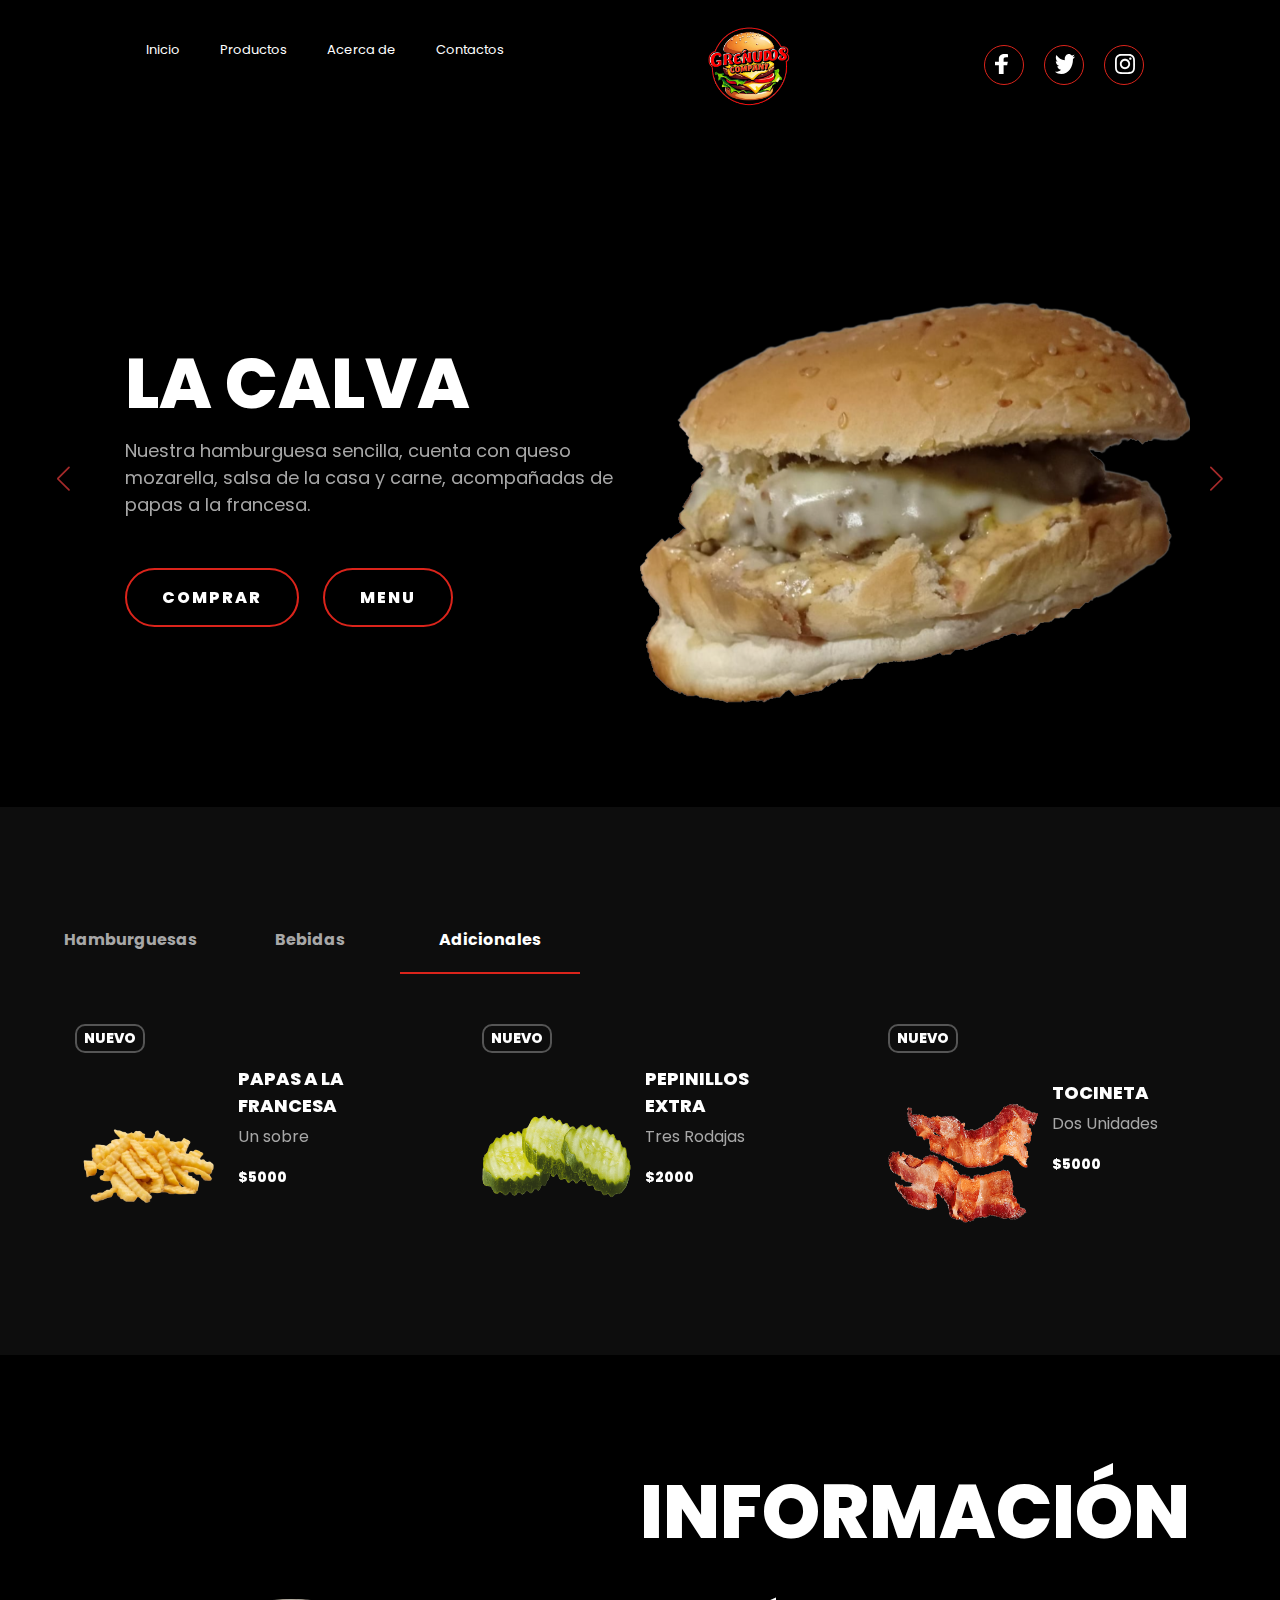
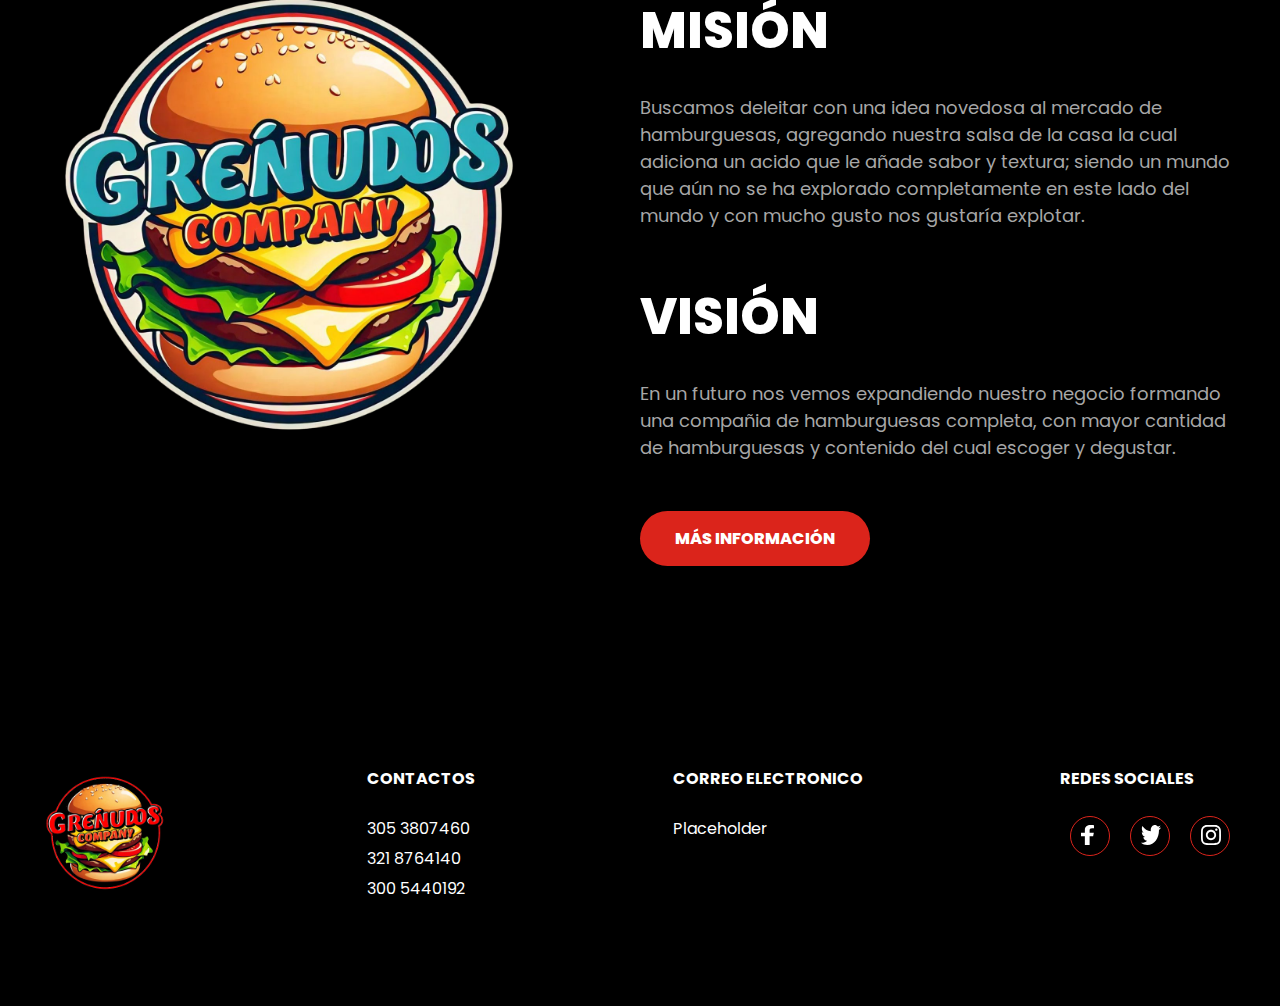
==== index.html @ 4f3cebbe "Add files via upload" ====
<!DOCTYPE html>
<html lang="en">

<head>
    <meta charset="UTF-8">
    <meta http-equiv="X-UA-Compatible" content="IE=edge">
    <meta name="viewport" content="width=device-width, initial-scale=1.0">
    <title>Document</title>
    <link rel="stylesheet" href="https://cdn.jsdelivr.net/npm/swiper/swiper-bundle.min.css" />
    <link rel="stylesheet" href="style.css">
</head>

<body>

    <header>

        <div class="menu container">

            <img class="logo-1" src="images/logocolorinv.png" alt="">
            <input type="checkbox" id="menu" />
            <label for="menu">
                <img src="images/menu.png" class="menu-icono" alt="">
            </label>
            <nav class="navbar">
                <div class="menu-1">
                    <ul>
                        <li><a href="#">Inicio</a></li>
                        <li><a href="#Pr">Productos</a></li>
                        <li><a href="#If">Acerca de</a></li>
                        <li><a href="#Cs">Contactos</a></li>
                    </ul>
                </div>
                <img class="logo-2" src="images/logocolorinv.png" alt="">

                <div class="menu-2">

                    <div class="socials">
                        <a href="#">
                            <div class="social">
                                <img src="images/s1.svg" alt="">
                            </div>
                        </a>
                        <a href="#">
                            <div class="social">
                                <img src="images/s2.svg" alt="">
                            </div>
                        </a>
                        <a href="https://www.instagram.com/grenudoscompany">
                            <div class="social">
                                <img src="images/s3.svg" alt="">
                            </div>
                        </a>
                    </div>
                </div>

            </nav>
        </div>

        <div class="header-content container" id="Pr">

            <div class="swiper mySwiper-1">

                <div class="swiper-wrapper">

                    <div class="swiper-slide">

                        <div class="slider">

                            <div class="slider-txt">
                                <h1>La Calva</h1>
                                <p>Nuestra hamburguesa sencilla, cuenta con queso mozarella, salsa de la casa y carne,
                                    acompañadas de papas a la francesa.
                                </p>
                                <div class="botones">
                                    <a href="#" class="btn-1">Comprar</a>
                                    <a href="#" class="btn-1">Menu</a>
                                </div>
                            </div>
                            <div class="slider-img">
                                <img src="images/Calva.png" alt="">
                            </div>

                        </div>

                    </div>
                    <div class="swiper-slide">

                        <div class="slider">

                            <div class="slider-txt">
                                <h1>La Mullet</h1>
                                <p>Nuestra hamburguesa cuenta con queso mozarella, salsa de la casa, carne, papa ripio y
                                    cebolla caramelizada, acompañada de papas a la francesa.
                                </p>
                                <div class="botones">
                                    <a href="#" class="btn-1">Comprar</a>
                                    <a href="#" class="btn-1">Menu</a>
                                </div>
                            </div>
                            <div class="slider-img">
                                <img src="images/Mullet.png" alt="">
                            </div>

                        </div>

                    </div>
                    <div class="swiper-slide">

                        <div class="slider">

                            <div class="slider-txt">
                                <h1>La Greñuda</h1>
                                <p>Nuestra mejor hamburguesa cuenta con queso mozarella, salsa de la casa, carne, papa
                                    ripio, cebolla caramelizada, tomate, tocineta y lechuga, acompañada de papas a la
                                    francesa.
                                </p>
                                <div class="botones">
                                    <a href="#" class="btn-1">Comprar</a>
                                    <a href="#" class="btn-1">Menu</a>
                                </div>
                            </div>
                            <div class="slider-img">
                                <img src="images/Grenuda.png" alt="">
                            </div>

                        </div>

                    </div>

                </div>
                <div class="swiper-button-next"></div>
                <div class="swiper-button-prev"></div>
                <div class="swiper-pagination"></div>
            </div>

        </div>

    </header>

    <main class="products">
        <div class="tabs container">

            <input type="radio" name="tabs" id="tab1" checked="checked" class="tabInput" value="1">
            <label for="tab1">Hamburguesas</label>

            <div class="tab">
                <div class="swiper mySwiper-2" id="swiper1">

                    <div class="swiper-wrapper">
                        <div class="swiper-slide">
                            <div class="product">
                                <div class="product-img">
                                    <h4>Nuevo</h4>
                                    <img src="images/Calva.png" alt="">
                                </div>
                                <div class="product-txt">
                                    <h4>La Calva</h4>
                                    <p>Hechas con Amor</p>
                                    <span class="price">$11.000</span>
                                </div>
                            </div>
                        </div>
                        <div class="swiper-slide">
                            <div class="product">
                                <div class="product-img">
                                    <h4>Nuevo</h4>
                                    <img src="images/Mullet.png" alt="">
                                </div>
                                <div class="product-txt">
                                    <h4>La Mullet</h4>
                                    <p>Hechas con Amor</p>
                                    <span class="price">$15.000</span>
                                </div>
                            </div>
                        </div>
                        <div class="swiper-slide">
                            <div class="product">
                                <div class="product-img">
                                    <h4>Nuevo</h4>
                                    <img src="images/Grenuda.png" alt="">
                                </div>
                                <div class="product-txt">
                                    <h4>La Greñuda</h4>
                                    <p>Hechas con Amor</p>
                                    <span class="price">$19.000</span>
                                </div>
                            </div>
                        </div>


                    </div>

                    <div class="swiper-button-next"></div>
                    <div class="swiper-button-prev"></div>

                </div>
            </div>

            <input type="radio" name="tabs" id="tab2" checked="checked" class="tabInput" value="2">
            <label for="tab2">Bebidas</label>

            <div class="tab">
                <div class="swiper mySwiper-2" id="swiper2">

                    <div class="swiper-wrapper">
                        <div class="swiper-slide">
                            <div class="product">
                                <div class="product-img">
                                    <h4>Nuevo</h4>
                                    <img src="images/Agua.png" alt="">
                                </div>
                                <div class="product-txt">
                                    <h4>Agua</h4>
                                    <p>1000ml</p>
                                    <span class="price">$2000</span>
                                </div>
                            </div>
                        </div>
                        <div class="swiper-slide">
                            <div class="product">
                                <div class="product-img">
                                    <h4>Nuevo</h4>
                                    <img src="images/coca.png" alt="">
                                </div>
                                <div class="product-txt">
                                    <h4>CocaCola</h4>
                                    <p>Personal</p>
                                    <span class="price">$4000</span>
                                </div>
                            </div>
                        </div>
                        <div class="swiper-slide">
                            <div class="product">
                                <div class="product-img">
                                    <h4>Nuevo</h4>
                                    <img src="images/manzana.png" alt="">
                                </div>
                                <div class="product-txt">
                                    <h4>Postobon Manzana</h4>
                                    <p>Personal</p>
                                    <span class="price">$3500</span>
                                </div>
                            </div>
                        </div>


                    </div>

                    <div class="swiper-button-next"></div>
                    <div class="swiper-button-prev"></div>

                </div>
            </div>

            <input type="radio" name="tabs" id="tab3" checked="checked" class="tabInput" value="3">
            <label for="tab3">Adicionales</label>

            <div class="tab">
                <div class="swiper mySwiper-2" id="swiper3">

                    <div class="swiper-wrapper">
                        <div class="swiper-slide">
                            <div class="product">
                                <div class="product-img">
                                    <h4>Nuevo</h4>
                                    <img src="images/Papas.png" alt="">
                                </div>
                                <div class="product-txt">
                                    <h4>Papas a la Francesa</h4>
                                    <p>Un sobre</p>
                                    <span class="price">$5000</span>
                                </div>
                            </div>
                        </div>
                        <div class="swiper-slide">
                            <div class="product">
                                <div class="product-img">
                                    <h4>Nuevo</h4>
                                    <img src="images/pepinillo.png" alt="">
                                </div>
                                <div class="product-txt">
                                    <h4>Pepinillos Extra</h4>
                                    <p>Tres Rodajas</p>
                                    <span class="price">$2000</span>
                                </div>
                            </div>
                        </div>
                        <div class="swiper-slide">
                            <div class="product">
                                <div class="product-img">
                                    <h4>Nuevo</h4>
                                    <img src="images/bacon.png" alt="">
                                </div>
                                <div class="product-txt">
                                    <h4>Tocineta</h4>
                                    <p>Dos Unidades</p>
                                    <span class="price">$5000</span>
                                </div>
                            </div>
                        </div>


                    </div>

                    <div class="swiper-button-next"></div>
                    <div class="swiper-button-prev"></div>

                </div>
            </div>


        </div>
    </main>

    <section class="info container" id="If">
        <div class="info-img">
            <img src="images/logocolor.png" alt="">
        </div>

        <div class="info-txt">
            <h2>Información</h2>
            <h3>Misión</h3>
            <p>Buscamos deleitar con una idea novedosa al mercado de hamburguesas, agregando nuestra salsa de la casa la
                cual adiciona un acido que le añade sabor y textura; siendo un mundo que aún no se ha explorado
                completamente en este lado del mundo y con mucho gusto nos gustaría explotar.
            </p>
            <h3>Visión</h3>
            <p>En un futuro nos vemos expandiendo nuestro negocio formando una compañia de hamburguesas completa, con
                mayor cantidad de hamburguesas y contenido del cual escoger y degustar.
            </p>
            <a class="btn-2" href="#">Más Información</a>
        </div>
    </section>

    <footer class="footer container" id="Cs">
        <img src="images/logocolorinv.png" alt="" class="logo-3">
        <div class="links">
            <h4>Contactos</h4>
            <ul>
                <li><a href="#">305 3807460</a></li>
                <li><a href="#">321 8764140</a></li>
                <li><a href="#">300 5440192</a></li>
            </ul>
        </div>
        <div class="links">
            <h4>Correo Electronico</h4>
            <ul>
                <li><a href="#">Placeholder</a></li>
            </ul>
        </div>
        <div class="links">
            <h4>Redes Sociales</h4>
            <div class="socials">
                <a href="#">
                    <div class="social">
                        <img src="images/s1.svg" alt="">
                    </div>
                </a>
                <a href="#">
                    <div class="social">
                        <img src="images/s2.svg" alt="">
                    </div>
                </a>
                <a href="https://www.instagram.com/grenudoscompany">
                    <div class="social">
                        <img src="images/s3.svg" alt="">
                    </div>
                </a>
            </div>
        </div>
    </footer>

    <script src="https://cdn.jsdelivr.net/npm/swiper/swiper-bundle.min.js"></script>
    <script src="script.js"></script>
</body>

</html>
---- style.css ----
@import url('https://fonts.googleapis.com/css2?family=Poppins:ital,wght@0,100;0,200;0,300;0,400;0,500;0,600;0,700;0,800;0,900;1,100;1,200;1,300;1,400;1,500;1,600;1,700;1,800;1,900&display=swap');

*{
    margin: 0;
    padding: 0;
    box-sizing: border-box;
    text-decoration: none;
    list-style: none;
}

body{
    background-color: rgb(0, 0, 0);
    font-family: 'Poppins', sans-serif;
}

.container {
    max-width: 1200px;
    margin: 0 auto;
}

.swiper-button-prev::after{
    font-size: 25px;
}
.swiper-button-next::after{
    font-size: 25px;
}
.swiper-button-next{
    color: brown;
    transition: 0.4s;
}
.swiper-button-prev{
    color: brown;
    transition: 0.4s;
}
.swiper-button-next:hover{
    color: #ffffff;
    transition: 0.4s; 
}
.swiper-button-prev:hover{
    color: #ffffff;
    transition: 0.4s;
}
.swiper-pagination-bullet {
    background-color: aliceblue;
    opacity: 1;
}
.swiper-pagination-bullet-active {
    background-color: blueviolet;
}

.menu {
    position: absolute;
    top: 20px;
    left: 0;
    right: 0;
    display: flex;
    justify-content: center;
    z-index: 1000;
}

.navbar {
    display: flex;
}
.menu-1{
    margin-right: 180px;
}
.menu-2 {
    margin-left: 180px;
    display: flex;
    align-items: center;
}
.logo-1 {
    width: 0;
}
.logo-2 {
    width: 90px;
    height: 90px;
}
.logo-3 {
    width: 130px;
    height: 130px;
}
.socials {
    display: flex;
}
.social {
    margin: 0 10px;
    height: 40px;
    width: 40px;
    border: 1px solid #DB241B;
    border-radius: 50%;
    transition: 0.4s;
}
.social:hover {
    background-color: #DB241B;
    transition: 0.4s;
}
.social img {
    margin: 8px 0 0 10px;
}
.menu .navbar ul li {
    position: relative;
    float: left;
}
.menu .navbar ul li a {
    font-size: 13px;
    padding: 20px;
    color: #ffffff;
    display: block;
    transition: 0.4s;
}
.menu .navbar ul li a:hover {
    color: #DB241B;
    transition: 0.4s;
}

#menu {
    display: none;
}

.menu-icono {
    width: 25px;
}
.menu label {
    cursor: pointer;
    display: none;
}

.header-content {
    margin-top: 200px;
    padding-bottom: 50px;
}

.slider {
    display: flex;
    align-items: center;
}

.slider-txt {
    margin-left: 85px;
    width: 50%;
}
.slider-txt h1 {
    font-size: 70px;
    color: #ffffff;
    text-transform: uppercase;
    font-weight: 800;
}

.slider-txt p {
    font-size: 18px;
    color: #A7A7A7;
}

.botones {
    margin-top: 50px;
}

.btn-1 {
    display: inline-block;
    padding: 15px 35px;
    border: 2px solid #DB241B;
    color: #ffffff;
    font-weight: 800;
    letter-spacing: 2px;
    text-transform: uppercase;
    margin-right: 20px;
    border-radius: 50px;
    transition: 0.4s;
}

.btn-1:hover {
    transition: 0.4s;
    background-color: #DB241B; 
}

.slider-img {
    width: 50%;
}

.slider-img img {
    margin-right: 225px;
    width: 550px;
}

.products {
    background-color: #0d0d0d;
}

.tabs {
    display: flex;
    flex-wrap: wrap;
    padding: 100px 0px;
}

.tabs label {
    width: 15%;
    order: 1;
    display: block;
    padding: 20px 0;
    text-align: center;
    cursor: pointer;
    color: #A7A7A7;
    font-weight: 700;
    transition: background ease 0.2s;
}

.tabs .tab {
    order: 99;
    flex-grow: 1;
    width: 100%;
    display: none;
    padding-top: 25px;
}

.tabs input[type="radio"] {
    display: none;
}

.tabs input[type="radio"]:hover + label{
    transition: 0.3s;
    border-bottom: 2px solid #ffffff;
}
.tabs input[type="radio"]:checked + label {
    border-bottom: 2px solid #DB241B;
    color: #ffffff;
    transition: 0.3s;
} 
.tabs input[type="radio"]:checked + label + .tab {
    display: block;
}

.product {
    display: flex;
    align-items: center;
    padding: 25px;
    margin: 0 10px;
}
.product-img {
    width: 50%;
    text-align: left;
}
.product-img h4 {
    display: inline-block;
    padding: 5px 7px;
    line-height: 15px;
    color: white;
    font-size: 14px;
    text-transform: uppercase;
    font-weight: 800;
    border: 2px solid #555555;
    border-radius: 10px;
    margin-bottom: 50px;
}
.product-img img {
    width: 150px;
    height: 120px;
}

.product-txt {
    width: 50%;
    margin-left: 10px;
    text-align: left;
}

.product-txt h4 {
    color: #ffffff;
    font-size: 18px;
    text-transform: uppercase;
    font-weight: 800;
    margin-bottom: 5px;
}

.product-txt p {
    color: #A7A7A7;
    font-size: 16px;
    margin-bottom: 15px;
}

.product-txt span {
    color: #ffffff;
    font-size: 14px;
    font-weight: 800;
}

.info {
    padding: 100px 0px;
    display: flex;
    align-items: center;
}
.info-img {
    width: 50%;
}
.info-img img {
    width: 500px;
    height: 500px;
}
.info-txt {
    width: 50%;
}

.info-txt h2 {
    font-size: 75px;
    color: #ffffff;
    font-weight: 800;
    text-transform: uppercase;
    margin-bottom: 25px;
}
.info-txt h3 {
    font-size: 50px;
    color: #ffffff;
    font-weight: 800;
    text-transform: uppercase;
    margin-bottom: 25px;
}
.info-txt p {
    font-size: 18px;
    color: #A7A7A7;
    margin-bottom: 50px;
}

.btn-2 {
    display: inline-block;
    padding: 15px 35px;
    background-color: #DB241B;
    color: #ffffff;
    font-weight: 800;
    text-transform: uppercase;
    border-radius: 50px;
    transition: 0.4s;
}
.btn-2:hover {
    background-color: #ab1c15;
    transition: 0.4s;
}

.txt {
    color: #ffffff;
}
.txt h4 {
    font-size: 18px;
    color: #A7A7A7;
    margin-bottom: 30px;
}
.txt p {
    font-size: 18px;
    text-transform: uppercase;
    font-weight: 600;
    margin-bottom: 15px;
}

.footer {
    padding: 100px 0px;
    display: flex;
    justify-content: space-between;
}

.links h4 {
    color: #ffffff;
    text-transform: uppercase;
    margin-bottom: 25px;
}
.links ul li a {
    color: #ffffff;
    font-size: 16px;
    margin-bottom: 5px;
    display: inline-block;
    transition: 0.4s;
}
.links ul li a:hover {
    color: #DB241B;
    transition: 0.4s;
    cursor: help;
}

@media(max-width: 991px) {
    .menu {
        padding: 20px;
        justify-content: space-between;
    }

    .menu-2 {
        display: none;
    }

    .logo-1 {
        width: 100px;
    }

    .logo-2 {
        width: 0;
    }

    .menu label {
        display: initial;
    }

    .menu .navbar {
        position: absolute;
        top: 100%;
        left: 0;
        right: 0;
        background-color: #181818;
        display: none;
    }

    .menu .navbar ul li {
        width: 100%;
    }

    #menu:checked ~ .navbar {
        display: initial;
    }

    .header-content {
        padding: 30px;
        margin-top: 100px;
    }

    .slider {
        flex-direction: column;
    }
    .slider-txt {
        margin-left: 0;
        width: 100%;
        text-align: center;
        margin-bottom: 50px;
    }
    .slider-txt h1 {
        font-size: 50px;
    }
    .slider-txt p {
        font-size: 16px;
    }

    .btn-1 {
        padding: 10px 25px;
        font-size: 14px;
    }

    .slider-img {
        width: 100%;
        text-align: center;
    }
    .slider-img img {
        margin-right: 0px;
        width: 300px;
    }

    .swiper-horizontal > .swiper-pagination-bullets,
    .swiper-pagination-bullets,.swiper-pagination-horizontal,
    .swiper-pagination-custom,
    .swiper-pagination-fraction {
        bottom: -7px;
    }

    .tabs {
        padding: 50px 30px;
    }
    .tabs label {
        width: 33%;
    }

    .info {
        padding: 30px;
        flex-direction: column;
    }
    .info-img {
        width: 100%;
        text-align: center;
    }
    .info-img img {
        width: 400px;
        height: 400px;
        margin-bottom: 25px;
    }
    .info-txt {
        width: 100%;
        text-align: center;
    }
    .info-txt h2 {
        font-size: 50px;
    }
    .info-txt p {
        font-size: 16px;
    }
    .btn-1 {
        font-size: 16px;
    }
    .horario {
        padding: 30px;
        text-align: center;
    }
    .horario-info h2 {
        font-size: 50px;
        margin-bottom: 15px;
    }
    .horario-txt {
        flex-direction: column;
    }
    .socials {
        justify-content: center;
    }
    .social img {
        margin: 8px 0 0 0;
    }
    .footer {
        padding: 30px;
        flex-direction: column;
        text-align: center;
    }
    .links h4 {
        margin: 25px 0px 10px 0px;
    }
}
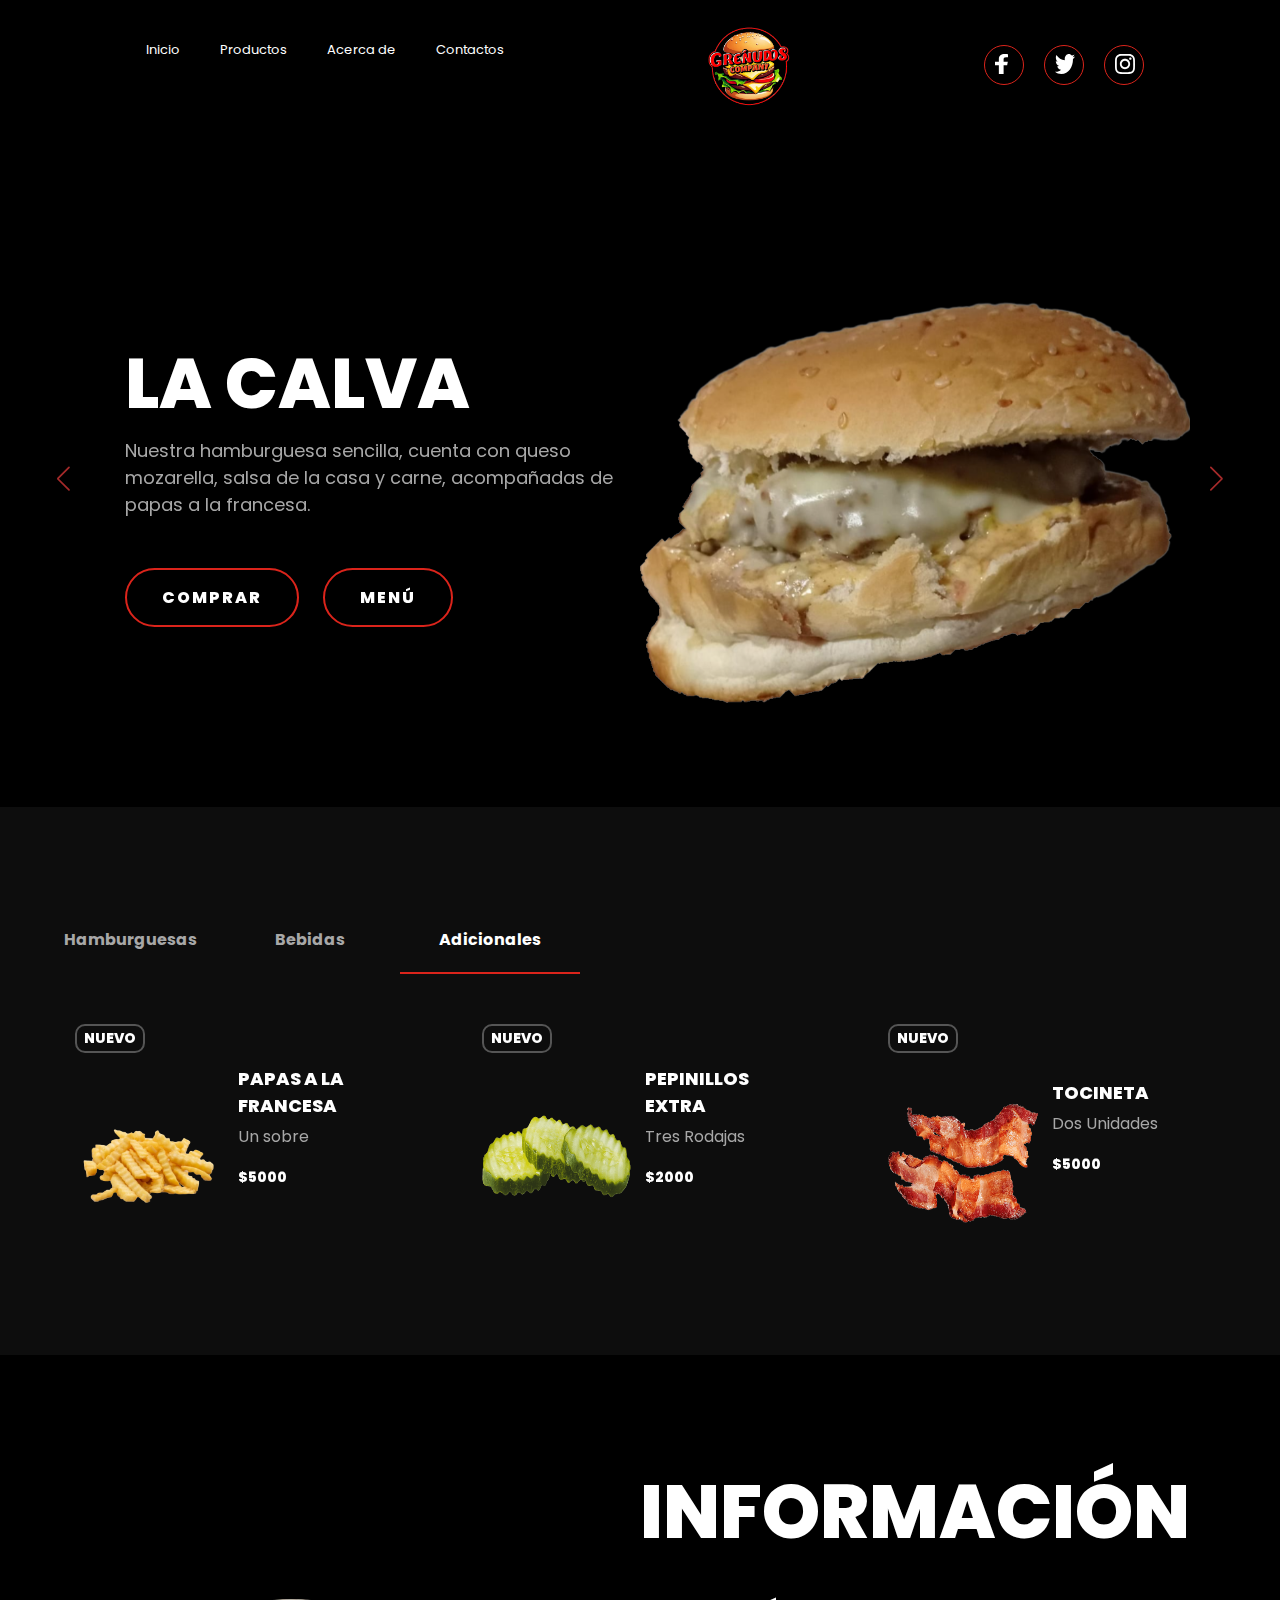
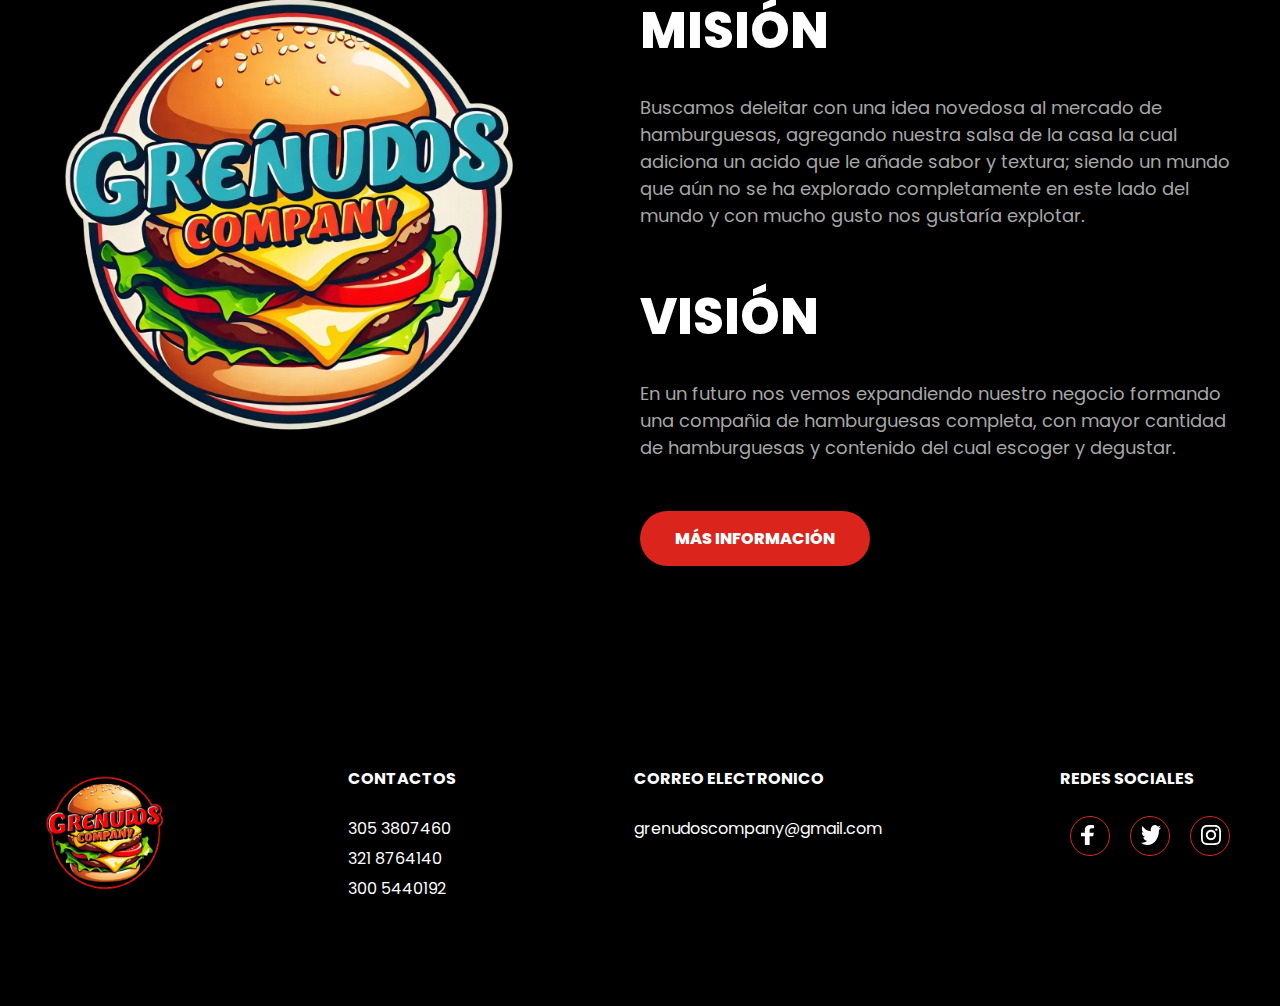
==== commit 9e2ac089: "Add files via upload" ====
--- a/index.html
+++ b/index.html
@@ -5,7 +5,8 @@
     <meta charset="UTF-8">
     <meta http-equiv="X-UA-Compatible" content="IE=edge">
     <meta name="viewport" content="width=device-width, initial-scale=1.0">
-    <title>Document</title>
+    <title>GrenudosCompany</title>
+    <link rel="icon" href="images/logocolorinv.png">
     <link rel="stylesheet" href="https://cdn.jsdelivr.net/npm/swiper/swiper-bundle.min.css" />
     <link rel="stylesheet" href="style.css">
 </head>
@@ -24,9 +25,9 @@
             <nav class="navbar">
                 <div class="menu-1">
                     <ul>
-                        <li><a href="#">Inicio</a></li>
-                        <li><a href="#Pr">Productos</a></li>
-                        <li><a href="#If">Acerca de</a></li>
+                        <li><a href="index.html">Inicio</a></li>
+                        <li><a href="menu.html">Productos</a></li>
+                        <li><a href="Info.html">Acerca de</a></li>
                         <li><a href="#Cs">Contactos</a></li>
                     </ul>
                 </div>
@@ -73,7 +74,7 @@
                                 </p>
                                 <div class="botones">
                                     <a href="#" class="btn-1">Comprar</a>
-                                    <a href="#" class="btn-1">Menu</a>
+                                    <a href="menu.html" class="btn-1">Menú</a>
                                 </div>
                             </div>
                             <div class="slider-img">
@@ -94,7 +95,7 @@
                                 </p>
                                 <div class="botones">
                                     <a href="#" class="btn-1">Comprar</a>
-                                    <a href="#" class="btn-1">Menu</a>
+                                    <a href="menu.html" class="btn-1">Menú</a>
                                 </div>
                             </div>
                             <div class="slider-img">
@@ -116,7 +117,7 @@
                                 </p>
                                 <div class="botones">
                                     <a href="#" class="btn-1">Comprar</a>
-                                    <a href="#" class="btn-1">Menu</a>
+                                    <a href="menu.html" class="btn-1">Menú</a>
                                 </div>
                             </div>
                             <div class="slider-img">
@@ -328,7 +329,7 @@
             <p>En un futuro nos vemos expandiendo nuestro negocio formando una compañia de hamburguesas completa, con
                 mayor cantidad de hamburguesas y contenido del cual escoger y degustar.
             </p>
-            <a class="btn-2" href="#">Más Información</a>
+            <a class="btn-2" href="Info.html">Más Información</a>
         </div>
     </section>
 
@@ -337,15 +338,17 @@
         <div class="links">
             <h4>Contactos</h4>
             <ul>
-                <li><a href="#">305 3807460</a></li>
-                <li><a href="#">321 8764140</a></li>
-                <li><a href="#">300 5440192</a></li>
+                <li><a href="tel: 3053807460">305 3807460</a></li>
+                <li><a href="tel: 3218764140">321 8764140</a></li>
+                <li><a href="tel: 3005440192">300 5440192</a></li>
             </ul>
         </div>
         <div class="links">
             <h4>Correo Electronico</h4>
             <ul>
-                <li><a href="#">Placeholder</a></li>
+                <li><a
+                        href="https://mail.google.com/mail/u/0/#inbox?compose=DmwnWrRtsnbTwWrJvcHcDrRtMFLhbsXgFGNfHZnBZrWFlwNfjgTfHNSbJBhWFZjTlqJhCWfdlkjV">grenudoscompany@gmail.com</a>
+                </li>
             </ul>
         </div>
         <div class="links">
--- a/style.css
+++ b/style.css
@@ -1,6 +1,6 @@
 @import url('https://fonts.googleapis.com/css2?family=Poppins:ital,wght@0,100;0,200;0,300;0,400;0,500;0,600;0,700;0,800;0,900;1,100;1,200;1,300;1,400;1,500;1,600;1,700;1,800;1,900&display=swap');
 
-*{
+* {
     margin: 0;
     padding: 0;
     box-sizing: border-box;
@@ -8,7 +8,7 @@
     list-style: none;
 }
 
-body{
+body {
     background-color: rgb(0, 0, 0);
     font-family: 'Poppins', sans-serif;
 }
@@ -18,32 +18,39 @@
     margin: 0 auto;
 }
 
-.swiper-button-prev::after{
+.swiper-button-prev::after {
     font-size: 25px;
 }
-.swiper-button-next::after{
+
+.swiper-button-next::after {
     font-size: 25px;
 }
-.swiper-button-next{
+
+.swiper-button-next {
     color: brown;
     transition: 0.4s;
 }
-.swiper-button-prev{
+
+.swiper-button-prev {
     color: brown;
     transition: 0.4s;
 }
-.swiper-button-next:hover{
-    color: #ffffff;
-    transition: 0.4s; 
-}
-.swiper-button-prev:hover{
-    color: #ffffff;
-    transition: 0.4s;
-}
+
+.swiper-button-next:hover {
+    color: #ffffff;
+    transition: 0.4s;
+}
+
+.swiper-button-prev:hover {
+    color: #ffffff;
+    transition: 0.4s;
+}
+
 .swiper-pagination-bullet {
     background-color: aliceblue;
     opacity: 1;
 }
+
 .swiper-pagination-bullet-active {
     background-color: blueviolet;
 }
@@ -61,28 +68,35 @@
 .navbar {
     display: flex;
 }
-.menu-1{
+
+.menu-1 {
     margin-right: 180px;
 }
+
 .menu-2 {
     margin-left: 180px;
     display: flex;
     align-items: center;
 }
+
 .logo-1 {
     width: 0;
 }
+
 .logo-2 {
     width: 90px;
     height: 90px;
 }
+
 .logo-3 {
     width: 130px;
     height: 130px;
 }
+
 .socials {
     display: flex;
 }
+
 .social {
     margin: 0 10px;
     height: 40px;
@@ -91,17 +105,21 @@
     border-radius: 50%;
     transition: 0.4s;
 }
+
 .social:hover {
     background-color: #DB241B;
     transition: 0.4s;
 }
+
 .social img {
     margin: 8px 0 0 10px;
 }
+
 .menu .navbar ul li {
     position: relative;
     float: left;
 }
+
 .menu .navbar ul li a {
     font-size: 13px;
     padding: 20px;
@@ -109,6 +127,7 @@
     display: block;
     transition: 0.4s;
 }
+
 .menu .navbar ul li a:hover {
     color: #DB241B;
     transition: 0.4s;
@@ -121,6 +140,7 @@
 .menu-icono {
     width: 25px;
 }
+
 .menu label {
     cursor: pointer;
     display: none;
@@ -140,6 +160,7 @@
     margin-left: 85px;
     width: 50%;
 }
+
 .slider-txt h1 {
     font-size: 70px;
     color: #ffffff;
@@ -171,7 +192,7 @@
 
 .btn-1:hover {
     transition: 0.4s;
-    background-color: #DB241B; 
+    background-color: #DB241B;
 }
 
 .slider-img {
@@ -217,16 +238,18 @@
     display: none;
 }
 
-.tabs input[type="radio"]:hover + label{
+.tabs input[type="radio"]:hover+label {
     transition: 0.3s;
     border-bottom: 2px solid #ffffff;
 }
-.tabs input[type="radio"]:checked + label {
+
+.tabs input[type="radio"]:checked+label {
     border-bottom: 2px solid #DB241B;
     color: #ffffff;
     transition: 0.3s;
-} 
-.tabs input[type="radio"]:checked + label + .tab {
+}
+
+.tabs input[type="radio"]:checked+label+.tab {
     display: block;
 }
 
@@ -236,10 +259,12 @@
     padding: 25px;
     margin: 0 10px;
 }
+
 .product-img {
     width: 50%;
     text-align: left;
 }
+
 .product-img h4 {
     display: inline-block;
     padding: 5px 7px;
@@ -252,6 +277,7 @@
     border-radius: 10px;
     margin-bottom: 50px;
 }
+
 .product-img img {
     width: 150px;
     height: 120px;
@@ -288,13 +314,16 @@
     display: flex;
     align-items: center;
 }
+
 .info-img {
     width: 50%;
 }
+
 .info-img img {
     width: 500px;
     height: 500px;
 }
+
 .info-txt {
     width: 50%;
 }
@@ -306,6 +335,7 @@
     text-transform: uppercase;
     margin-bottom: 25px;
 }
+
 .info-txt h3 {
     font-size: 50px;
     color: #ffffff;
@@ -313,6 +343,7 @@
     text-transform: uppercase;
     margin-bottom: 25px;
 }
+
 .info-txt p {
     font-size: 18px;
     color: #A7A7A7;
@@ -329,6 +360,7 @@
     border-radius: 50px;
     transition: 0.4s;
 }
+
 .btn-2:hover {
     background-color: #ab1c15;
     transition: 0.4s;
@@ -337,11 +369,13 @@
 .txt {
     color: #ffffff;
 }
+
 .txt h4 {
     font-size: 18px;
     color: #A7A7A7;
     margin-bottom: 30px;
 }
+
 .txt p {
     font-size: 18px;
     text-transform: uppercase;
@@ -360,6 +394,7 @@
     text-transform: uppercase;
     margin-bottom: 25px;
 }
+
 .links ul li a {
     color: #ffffff;
     font-size: 16px;
@@ -367,6 +402,7 @@
     display: inline-block;
     transition: 0.4s;
 }
+
 .links ul li a:hover {
     color: #DB241B;
     transition: 0.4s;
@@ -375,6 +411,7 @@
 
 @media(max-width: 991px) {
     .menu {
+        margin-top: -20px;
         padding: 20px;
         justify-content: space-between;
     }
@@ -389,6 +426,10 @@
 
     .logo-2 {
         width: 0;
+    }
+
+    .logo-3 {
+        margin: 0 auto;
     }
 
     .menu label {
@@ -408,7 +449,7 @@
         width: 100%;
     }
 
-    #menu:checked ~ .navbar {
+    #menu:checked~.navbar {
         display: initial;
     }
 
@@ -420,15 +461,18 @@
     .slider {
         flex-direction: column;
     }
+
     .slider-txt {
         margin-left: 0;
         width: 100%;
         text-align: center;
         margin-bottom: 50px;
     }
+
     .slider-txt h1 {
         font-size: 50px;
     }
+
     .slider-txt p {
         font-size: 16px;
     }
@@ -442,13 +486,15 @@
         width: 100%;
         text-align: center;
     }
+
     .slider-img img {
         margin-right: 0px;
         width: 300px;
     }
 
-    .swiper-horizontal > .swiper-pagination-bullets,
-    .swiper-pagination-bullets,.swiper-pagination-horizontal,
+    .swiper-horizontal>.swiper-pagination-bullets,
+    .swiper-pagination-bullets,
+    .swiper-pagination-horizontal,
     .swiper-pagination-custom,
     .swiper-pagination-fraction {
         bottom: -7px;
@@ -457,6 +503,7 @@
     .tabs {
         padding: 50px 30px;
     }
+
     .tabs label {
         width: 33%;
     }
@@ -465,50 +512,49 @@
         padding: 30px;
         flex-direction: column;
     }
+
     .info-img {
         width: 100%;
         text-align: center;
     }
+
     .info-img img {
-        width: 400px;
-        height: 400px;
+        width: 300px;
+        height: 300px;
         margin-bottom: 25px;
     }
+
     .info-txt {
         width: 100%;
         text-align: center;
     }
+
     .info-txt h2 {
         font-size: 50px;
     }
+
     .info-txt p {
         font-size: 16px;
     }
+
     .btn-1 {
         font-size: 16px;
     }
-    .horario {
-        padding: 30px;
-        text-align: center;
-    }
-    .horario-info h2 {
-        font-size: 50px;
-        margin-bottom: 15px;
-    }
-    .horario-txt {
-        flex-direction: column;
-    }
+
     .socials {
         justify-content: center;
     }
+
     .social img {
         margin: 8px 0 0 0;
     }
+
     .footer {
         padding: 30px;
         flex-direction: column;
         text-align: center;
     }
+
     .links h4 {
         margin: 25px 0px 10px 0px;
     }
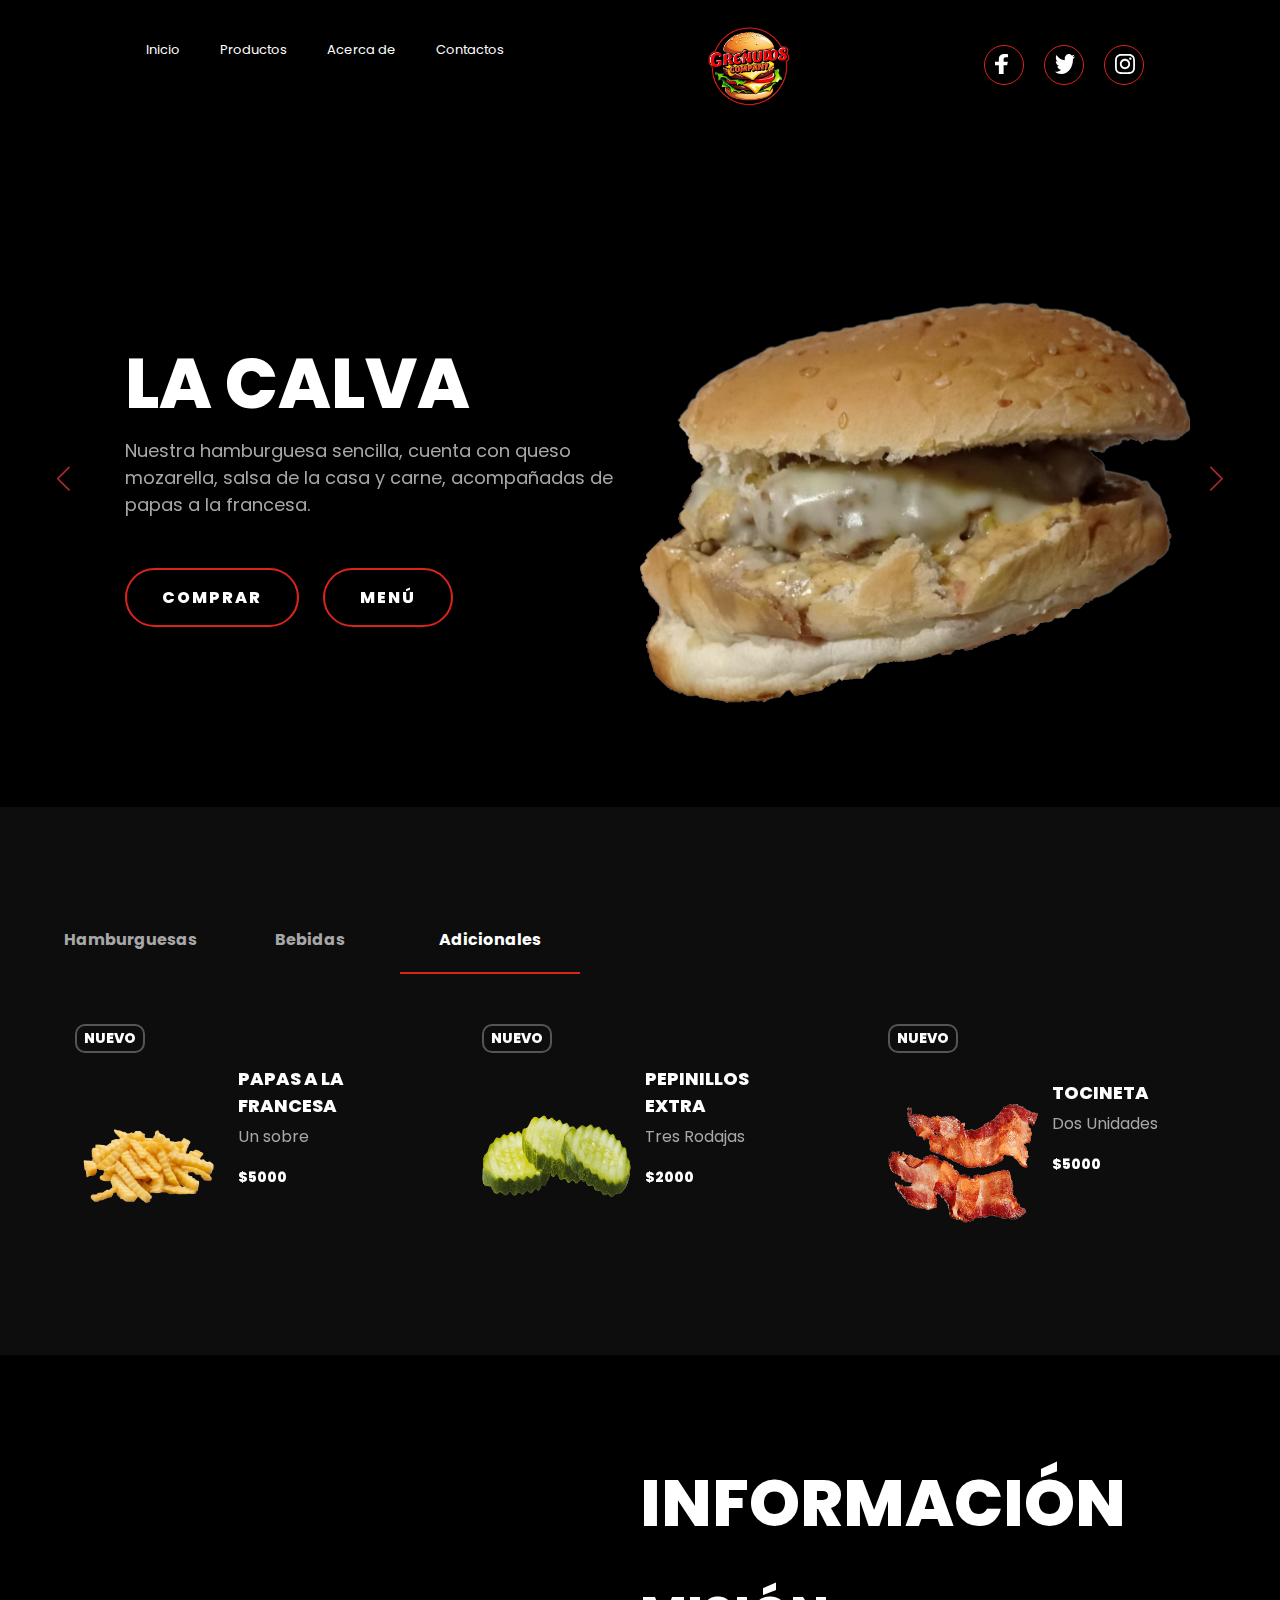
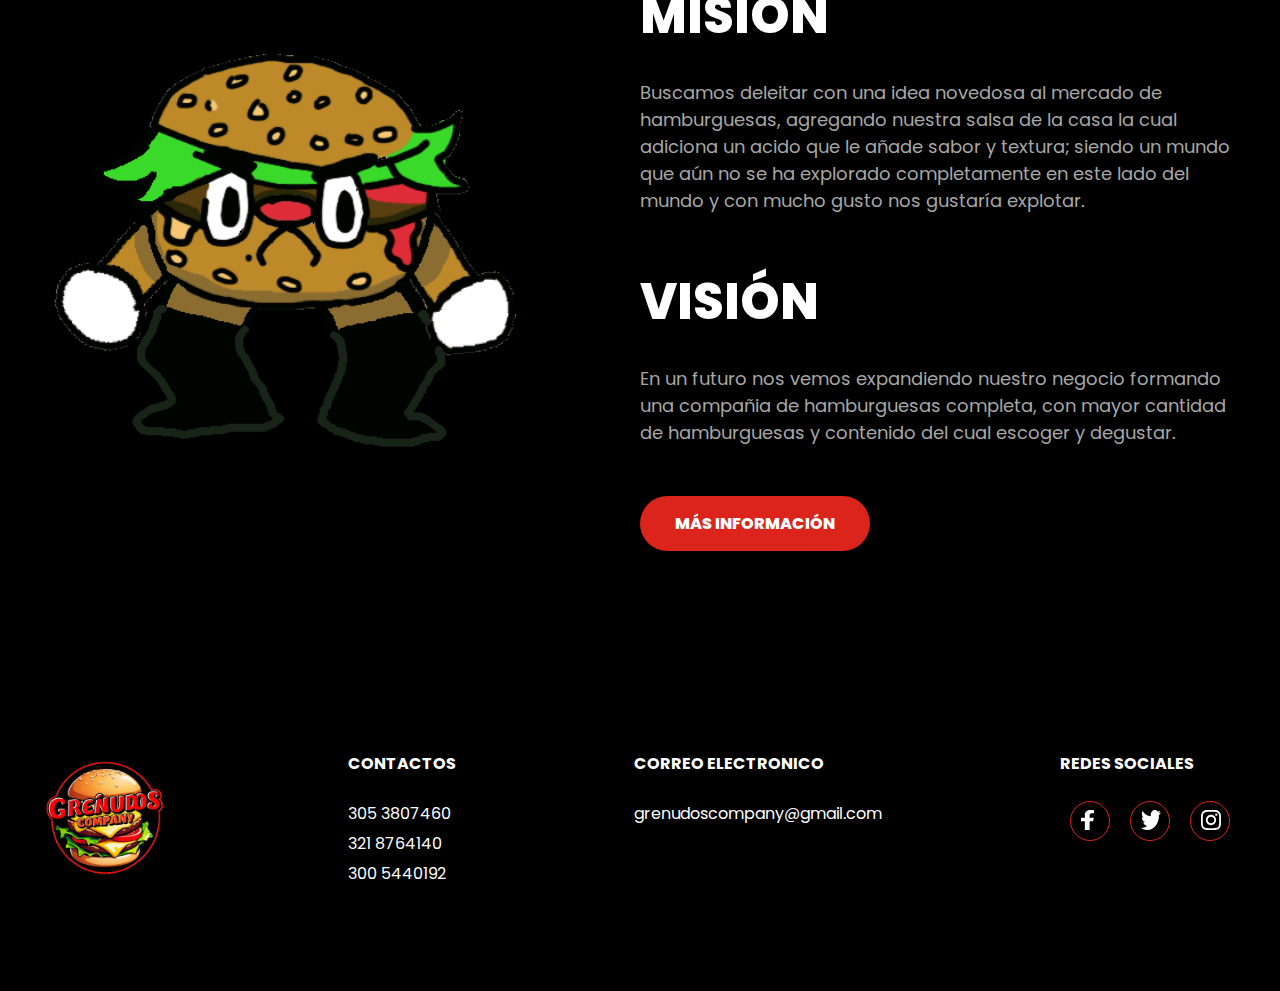
==== commit f6b9b42b: "Add files via upload" ====
--- a/index.html
+++ b/index.html
@@ -315,7 +315,7 @@
 
     <section class="info container" id="If">
         <div class="info-img">
-            <img src="images/logocolor.png" alt="">
+            <img src="images/Gjump.gif" alt="">
         </div>
 
         <div class="info-txt">
--- a/style.css
+++ b/style.css
@@ -329,7 +329,7 @@
 }
 
 .info-txt h2 {
-    font-size: 75px;
+    font-size: 65px;
     color: #ffffff;
     font-weight: 800;
     text-transform: uppercase;
@@ -530,9 +530,12 @@
     }
 
     .info-txt h2 {
-        font-size: 50px;
-    }
-
+        font-size: 40px;
+    }
+
+    .info-txt h3 {
+        font-size: 35px;
+    }
     .info-txt p {
         font-size: 16px;
     }
